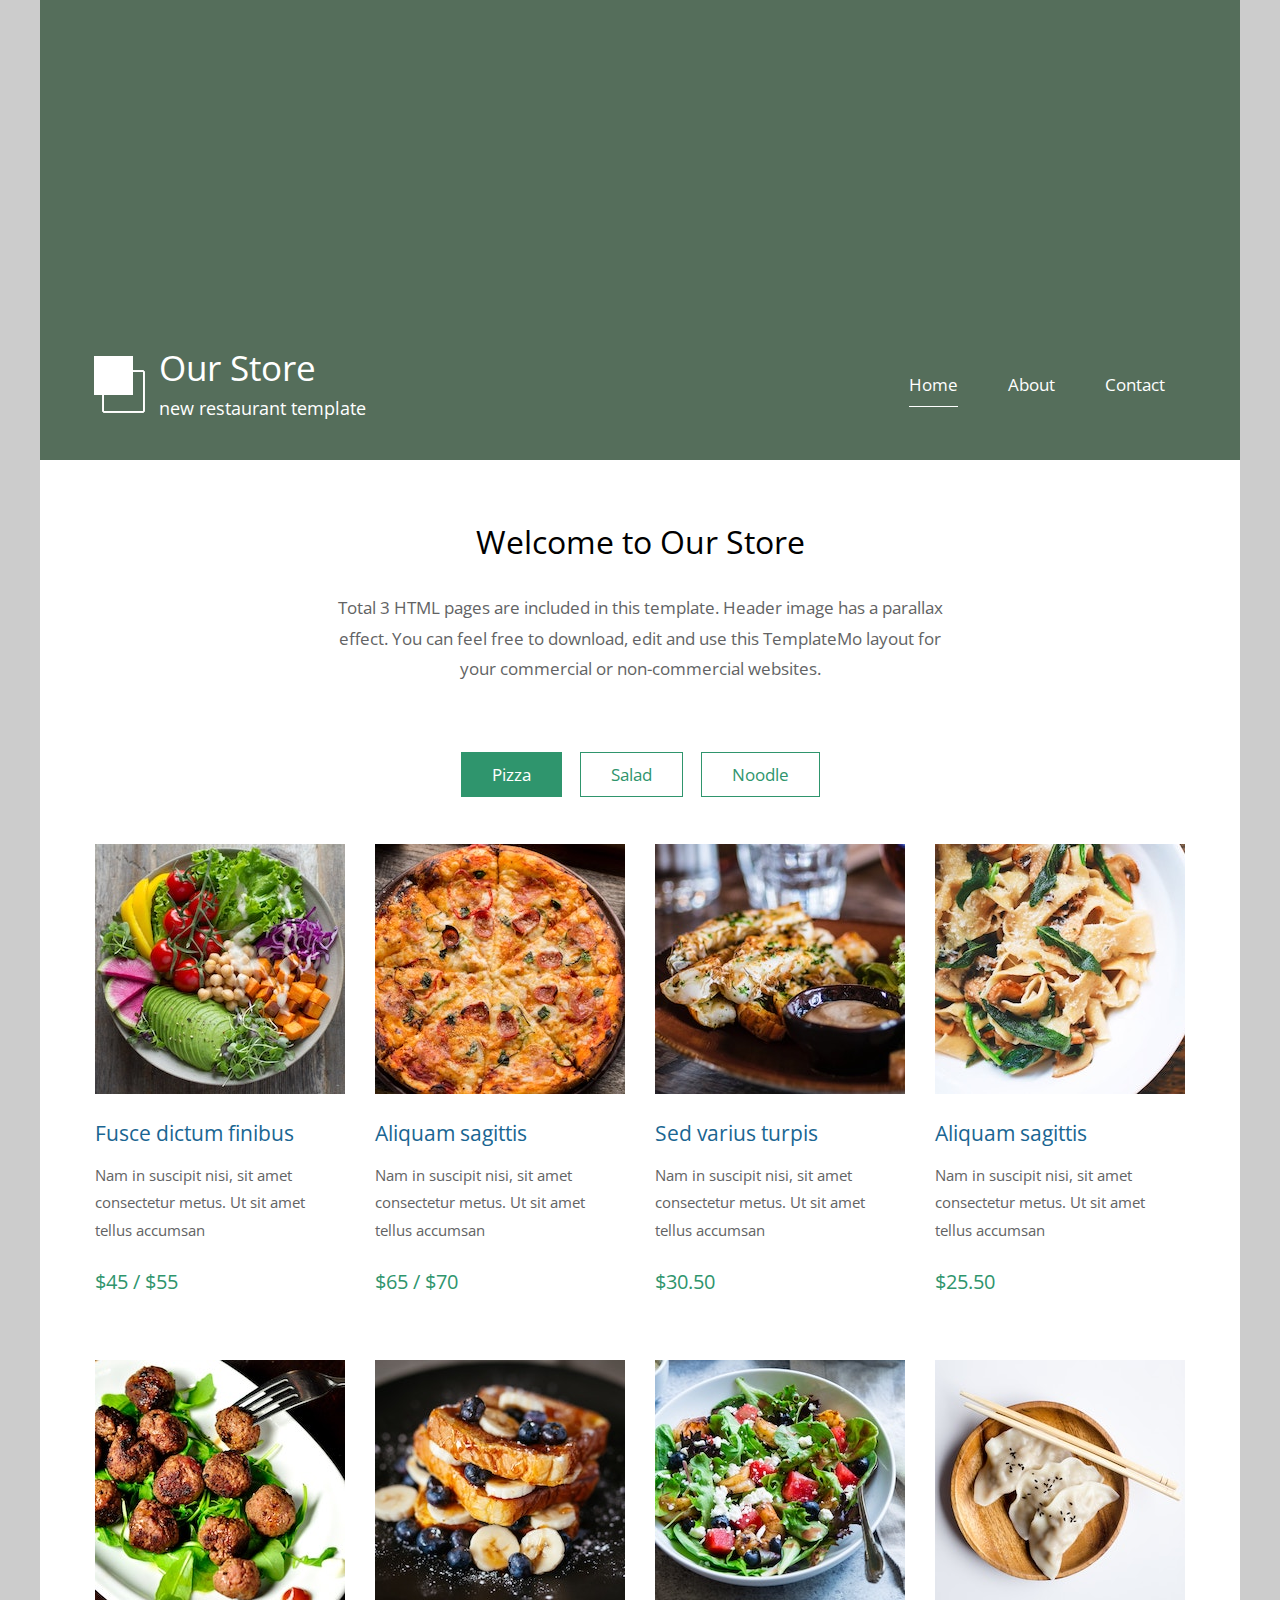
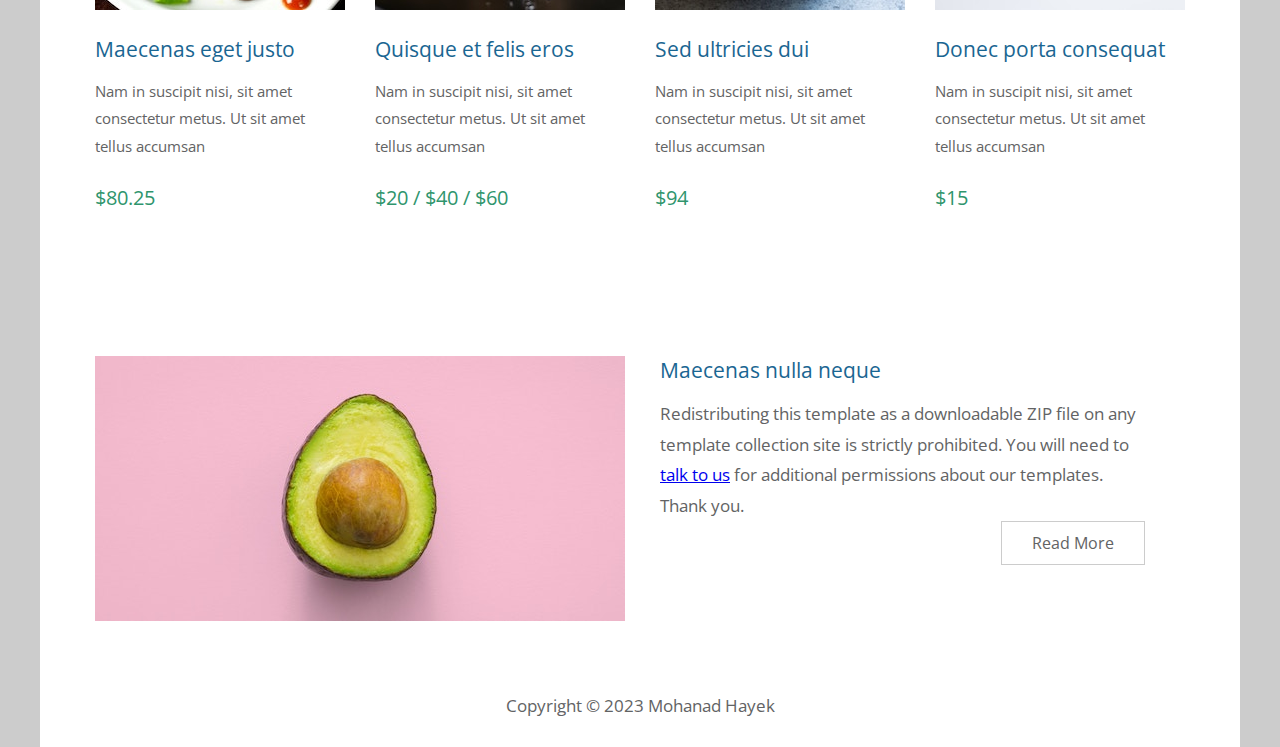
==== index.html @ 71a5a0a9 "first commit" ====
<!DOCTYPE html>
<html>

<head>
	<meta charset="UTF-8" />
    <meta name="viewport" content="width=device-width, initial-scale=1.0" />
    <meta http-equiv="X-UA-Compatible" content="ie=edge" />
    <title>Our Store Template</title>
    <link href="https://fonts.googleapis.com/css?family=Open+Sans:400" rel="stylesheet" />    
	<link href="css/style.css" rel="stylesheet" />
</head>
<!--
Mohanad Izz hayek
20192912
-->
<body> 

	<div class="container">
		<div class="placeholder">
			<div class="window" data-parallax="scroll" data-image-src="img/simple-house-01.jpg">
				<div class="header">
					<div class="contain header-inner">
						<div class="con cont">
							<img src="img/simple-house-logo.png" alt="Logo" class="site-logo" /> 
							<div class="text0">
								<h1 class="site-title">Our Store</h1>
								<h6 class="site-desc">new restaurant template</h6>	
							</div>
						</div>
						<nav class="con cont nav">
							<ul class="nav-ul">
								<li class="nav-li"><a href="index.html" class="nav-link active">Home</a></li>
								<li class="nav-li"><a href="about.html" class="nav-link">About</a></li>
								<li class="nav-li"><a href="contact.html" class="nav-link">Contact</a></li>
							</ul>
						</nav>	
					</div>
				</div>
			</div>
		</div>

		<main>
			<header class="contain welcome-section">
				<h2 class="cont centered title-section">Welcome to Our Store</h2>
				<p class="cont centered">Total 3 HTML pages are included in this template. Header image has a parallax effect. You can feel free to download, edit and use this TemplateMo layout for your commercial or non-commercial websites.</p>
			</header>
			
			<div class="paging-links">
				<nav>
					<ul>
						<li class="paging-item"><a href="#" class="paging-link active">Pizza</a></li>
						<li class="paging-item"><a href="#" class="paging-link">Salad</a></li>
						<li class="paging-item"><a href="#" class="paging-link">Noodle</a></li>
					</ul>
				</nav>
			</div>

			<!-- Gallery -->
			<div class="contain gallery">
				<!-- gallery page 1 -->
				<div id="gallery-page-pizza" class="gallery-page">
					<article class="sec3 sec4 smallsec6 cont gallery-item">
						<figure>
							<img src="img/gallery/01.jpg" alt="Image" class="image1 gallery-img" />
							<figcaption>
								<h4 class="gallery-title">Fusce dictum finibus</h4>
								<p class="gallery-description">Nam in suscipit nisi, sit amet consectetur metus. Ut sit amet tellus accumsan</p>
								<p class="gallery-price">$45 / $55</p>
							</figcaption>
						</figure>
					</article>
					<article class="sec3 sec4 smallsec6 cont gallery-item">
						<figure>
							<img src="img/gallery/02.jpg" alt="Image" class="image1 gallery-img" />
							<figcaption>
								<h4 class="gallery-title">Aliquam sagittis</h4>
								<p class="gallery-description">Nam in suscipit nisi, sit amet consectetur metus. Ut sit amet tellus accumsan</p>
								<p class="gallery-price">$65 / $70</p>
							</figcaption>
						</figure>
					</article>
					<article class="sec3 sec4 smallsec6 cont gallery-item">
						<figure>
							<img src="img/gallery/03.jpg" alt="Image" class="image1 gallery-img" />
							<figcaption>
								<h4 class="gallery-title">Sed varius turpis</h4>
								<p class="gallery-description">Nam in suscipit nisi, sit amet consectetur metus. Ut sit amet tellus accumsan</p>
								<p class="gallery-price">$30.50</p>
							</figcaption>
						</figure>
					</article>
					<article class="sec3 sec4 smallsec6 cont gallery-item">
						<figure>
							<img src="img/gallery/04.jpg" alt="Image" class="image1 gallery-img" />
							<figcaption>
								<h4 class="gallery-title">Aliquam sagittis</h4>
								<p class="gallery-description">Nam in suscipit nisi, sit amet consectetur metus. Ut sit amet tellus accumsan</p>
								<p class="gallery-price">$25.50</p>
							</figcaption>
						</figure>
					</article>
					<article class="sec3 sec4 smallsec6 cont gallery-item">
						<figure>
							<img src="img/gallery/05.jpg" alt="Image" class="image1 gallery-img" />
							<figcaption>
								<h4 class="gallery-title">Maecenas eget justo</h4>
								<p class="gallery-description">Nam in suscipit nisi, sit amet consectetur metus. Ut sit amet tellus accumsan</p>
								<p class="gallery-price">$80.25</p>
							</figcaption>
						</figure>
					</article>
					<article class="sec3 sec4 smallsec6 cont gallery-item">
						<figure>
							<img src="img/gallery/06.jpg" alt="Image" class="image1 gallery-img" />
							<figcaption>
								<h4 class="gallery-title">Quisque et felis eros</h4>
								<p class="gallery-description">Nam in suscipit nisi, sit amet consectetur metus. Ut sit amet tellus accumsan</p>
								<p class="gallery-price">$20 / $40 / $60</p>
							</figcaption>
						</figure>
					</article>
					<article class="sec3 sec4 smallsec6 cont gallery-item">
						<figure>
							<img src="img/gallery/07.jpg" alt="Image" class="image1 gallery-img" />
							<figcaption>
								<h4 class="gallery-title">Sed ultricies dui</h4>
								<p class="gallery-description">Nam in suscipit nisi, sit amet consectetur metus. Ut sit amet tellus accumsan</p>
								<p class="gallery-price">$94</p>
							</figcaption>
						</figure>
					</article>
					<article class="sec3 sec4 smallsec6 cont gallery-item">
						<figure>
							<img src="img/gallery/08.jpg" alt="Image" class="image1 gallery-img" />
							<figcaption>
								<h4 class="gallery-title">Donec porta consequat</h4>
								<p class="gallery-description">Nam in suscipit nisi, sit amet consectetur metus. Ut sit amet tellus accumsan</p>
								<p class="gallery-price">$15</p>
							</figcaption>
						</figure>
					</article>
				</div> <!-- gallery page 1 -->
				
				<!-- gallery page 2 -->
				<div id="gallery-page-salad" class="gallery-page hidden">
					<article class="sec3 sec4 smallsec6 cont gallery-item">
						<figure>
							<img src="img/gallery/04.jpg" alt="Image" class="image1 gallery-img" />
							<figcaption>
								<h4 class="gallery-title">Salad Menu One</h4>
								<p class="gallery-description">Proin eu velit egestas, viverra sapien eget, consequat nunc. Vestibulum tristique</p>
								<p class="gallery-price">$25</p>
							</figcaption>
						</figure>
					</article>
					<article class="sec3 sec4 smallsec6 cont gallery-item">
						<figure>
							<img src="img/gallery/03.jpg" alt="Image" class="image1 gallery-img" />
							<figcaption>
								<h4 class="gallery-title">Second Title Salad</h4>
								<p class="gallery-description">Proin eu velit egestas, viverra sapien eget, consequat nunc. Vestibulum tristique</p>
								<p class="gallery-price">$30</p>
							</figcaption>
						</figure>
					</article>
					<article class="sec3 sec4 smallsec6 cont gallery-item">
						<figure>
							<img src="img/gallery/05.jpg" alt="Image" class="image1 gallery-img" />
							<figcaption>
								<h4 class="gallery-title">Third Salad Item</h4>
								<p class="gallery-description">Proin eu velit egestas, viverra sapien eget, consequat nunc. Vestibulum tristique</p>
								<p class="gallery-price">$45</p>
							</figcaption>
						</figure>
					</article>
					<article class="sec3 sec4 smallsec6 cont gallery-item">
						<figure>
							<img src="img/gallery/01.jpg" alt="Image" class="image1 gallery-img" />
							<figcaption>
								<h4 class="gallery-title">Superior Salad</h4>
								<p class="gallery-description">Proin eu velit egestas, viverra sapien eget, consequat nunc. Vestibulum tristique</p>
								<p class="gallery-price">$50</p>
							</figcaption>
						</figure>
					</article>
					<article class="sec3 sec4 smallsec6 cont gallery-item">
						<figure>
							<img src="img/gallery/08.jpg" alt="Image" class="image1 gallery-img" />
							<figcaption>
								<h4 class="gallery-title">Sed ultricies dui</h4>
								<p class="gallery-description">Proin eu velit egestas, viverra sapien eget, consequat nunc. Vestibulum tristique</p>
								<p class="gallery-price">$55 / $60</p>
							</figcaption>
						</figure>
					</article>
					<article class="sec3 sec4 smallsec6 cont gallery-item">
						<figure>
							<img src="img/gallery/07.jpg" alt="Image" class="image1 gallery-img" />
							<figcaption>
								<h4 class="gallery-title">Maecenas eget justo</h4>
								<p class="gallery-description">Proin eu velit egestas, viverra sapien eget, consequat nunc. Vestibulum tristique</p>
								<p class="gallery-price">$75</p>
							</figcaption>
						</figure>
					</article>
				</div> <!-- gallery page 2 -->
				
				<!-- gallery page 3 -->
				<div id="gallery-page-noodle" class="gallery-page hidden">
					<article class="sec3 sec4 smallsec6 cont gallery-item">
						<figure>
							<img src="img/gallery/08.jpg" alt="Image" class="image1 gallery-img" />
							<figcaption>
								<h4 class="gallery-title">Noodle One</h4>
								<p class="gallery-description">Orci varius natoque penatibus et magnis dis parturient montes, nascetur ridiculus mus.</p>
								<p class="gallery-price">$12.50</p>
							</figcaption>
						</figure>
					</article>
					<article class="sec3 sec4 smallsec6 cont gallery-item">
						<figure>
							<img src="img/gallery/07.jpg" alt="Image" class="image1 gallery-img" />
							<figcaption>
								<h4 class="gallery-title">Noodle Second</h4>
								<p class="gallery-description">Orci varius natoque penatibus et magnis dis parturient montes, nascetur ridiculus mus.</p>
								<p class="gallery-price">$15.50</p>
							</figcaption>
						</figure>
					</article>
					<article class="sec3 sec4 smallsec6 cont gallery-item">
						<figure>
							<img src="img/gallery/06.jpg" alt="Image" class="image1 gallery-img" />
							<figcaption>
								<h4 class="gallery-title">Third Soft Noodle</h4>
								<p class="gallery-description">Orci varius natoque penatibus et magnis dis parturient montes, nascetur ridiculus mus.</p>
								<p class="gallery-price">$20.50</p>
							</figcaption>
						</figure>
					</article>
					<article class="sec3 sec4 smallsec6 cont gallery-item">
						<figure>
							<img src="img/gallery/05.jpg" alt="Image" class="image1 gallery-img" />
							<figcaption>
								<h4 class="gallery-title">Aliquam sagittis</h4>
								<p class="gallery-description">Orci varius natoque penatibus et magnis dis parturient montes, nascetur ridiculus mus.</p>
								<p class="gallery-price">$30.25</p>
							</figcaption>
						</figure>
					</article>
					<article class="sec3 sec4 smallsec6 cont gallery-item">
						<figure>
							<img src="img/gallery/04.jpg" alt="Image" class="image1 gallery-img" />
							<figcaption>
								<h4 class="gallery-title">Maecenas eget justo</h4>
								<p class="gallery-description">Orci varius natoque penatibus et magnis dis parturient montes, nascetur ridiculus mus.</p>
								<p class="gallery-price">$35.50</p>
							</figcaption>
						</figure>
					</article>
					<article class="sec3 sec4 smallsec6 cont gallery-item">
						<figure>
							<img src="img/gallery/03.jpg" alt="Image" class="image1 gallery-img" />
							<figcaption>
								<h4 class="gallery-title">Quisque et felis eros</h4>
								<p class="gallery-description">Orci varius natoque penatibus et magnis dis parturient montes, nascetur ridiculus mus.</p>
								<p class="gallery-price">$40.50</p>
							</figcaption>
						</figure>
					</article>

				</div> <!-- gallery page 3 -->
			</div>
			<div class="section0 contrainer">
				<div class="contain">
					<div class="con">
						<figure class="descfigure">
							<img src="img/img-01.jpg" alt="Image" class="image1" />
						</figure>
					</div>
					<div class="con">
						<div class="descbox"> 
							<h4 class="gallery-title">Maecenas nulla neque</h4>
							<p class="tm-mb-45">Redistributing this template as a downloadable ZIP file on any template collection site is strictly prohibited. You will need to <a rel="nofollow" href="https://templatemo.com/contact">talk to us</a> for additional permissions about our templates. Thank you.</p>
							<a href="about.html" class="button button-default r">Read More</a>
						</div>
					</div>
				</div>
			</div>
		</main>

		<footer class="footer centered">
			<p>Copyright &copy; 2023 Mohanad Hayek </p>
		</footer>
	</div>
</body>
</html>
---- css/style.css ----
ul,
nav,
body,
h1,
h2,
h4,
h6,
p,
figure {
  margin: 0;
  padding: 0;
}

a,
button {
  transition: all 0.3s ease;
}

html {
  box-sizing: border-box;
  -ms-overflow-style: scrollbar;
}

*,
*::before,
*::after {
  box-sizing: inherit;
}

.container {
  width: 100%;
  max-width: 1200px;
  margin-right: auto;
  margin-left: auto;
}

.contrainer,
.container2 {
  padding-left: 15px;
  padding-right: 15px;
}

.contain {
  display: -ms-flexbox;
  display: flex;
  -ms-flex-wrap: wrap;
  flex-wrap: wrap;
  margin-left: -15px;
  margin-right: -15px;
}

.sec3,
.sec5,
.sec6,
.sec4,
.cont {
  position: relative;
  width: 100%;
  padding-right: 15px;
  padding-left: 15px;
}

.cont {
  -ms-flex: 0 0 100%;
  flex: 0 0 100%;
  max-width: 100%;
}

@media (min-width: 576px) {
  .smallsec6 {
    -ms-flex: 0 0 50%;
    flex: 0 0 50%;
    max-width: 50%;
  }
}

@media (min-width: 768px) {
  .sec4 {
    -ms-flex: 0 0 33.333333%;
    flex: 0 0 33.333333%;
    max-width: 33.333333%;
  }

  .con {
    -ms-flex: 0 0 50%;
    flex: 0 0 50%;
    max-width: 50%;
  }
}

@media (min-width: 992px) {
  .sec3 {
    -ms-flex: 0 0 25%;
    flex: 0 0 25%;
    max-width: 25%;
  }

  .sec5 {
    -ms-flex: 0 0 33.333333%;
    flex: 0 0 33.333333%;
    max-width: 33.333333%;
  }

  .sec6 {
    -ms-flex: 0 0 50%;
    flex: 0 0 50%;
    max-width: 50%;
  }
}

/*
  primary: #2D99CC
  success: #319966
  danger: #993332
*/

.button {
  display: inline-block;
  font-size: 1rem;
  width: auto;
  padding: 10px 30px;
  text-decoration: none;
  cursor: pointer;
  border: 0;
}

.button-default {
  border: 1px solid #ccc;
  background-color: transparent;
  color: #626364;
}

.button-default:hover,
.button-default:focus {
  color: white;
  background-color: #98999a;
}

.button-primary {
  background-color: #2d99cc;
  color: white;
}

.button-primary:hover,
.button-primary:focus {
  background-color: #1b6f96;
}

.button-success {
  background-color: #319966;
  color: white;
}

.button-success:hover,
.button-success:focus {
  background-color: #1d6e46;
}

.button-danger {
  background-color: #993332;
  color: white;
}

.button-danger:hover,
.button-danger:focus {
  background-color: #752423;
}

.special {
  color: #319966;
}

.centered {
  text-align: center;
}

.hidden {
  display: none !important;
}

.image1 {
  max-width: 100%;
  height: auto;
}

body {
  font-family: "Open Sans", Arial, sans-serif;
  font-size: 17px;
  background-color: #ccc;
  overflow-x: hidden;
}

.container {
  background-color: white;
}

p,
address {
  color: #626364;
  line-height: 1.8;
}

/* Set width and height in JS */
.placeholder {
  width: 100%;
  min-height: 460px;
  background-color: #556e5b;
}

.placeholder-2 {
  width: 100%;
  min-height: 220px;
  background-color: #cfbea5;
  position: relative;
  z-index: 998;
}

.window {
  min-height: 460px;
  background: transparent;
  position: relative;
}

.window-2 {
  min-height: 220px;
  width: 100%;
  margin-left: auto;
  margin-right: auto;
  background: transparent;
  position: relative;
}

.header {
  position: absolute;
  bottom: 0;
  left: 0;
  width: 100%;
  color: white;
  z-index: 1000;
}

.header-inner {
  padding: 40px 50px;
}

@media (max-width: 991px) {
  .header-inner {
    padding: 30px 15px;
  }
}

.site-logo {
  display: inline-block;
  margin-right: 5px;
}

.text0 {
  display: inline-block;
}

.site-title {
  font-size: 2.2rem;
  font-weight: 400;
  margin-bottom: 5px;
}

.site-desc {
  font-size: 1.1rem;
  font-weight: 400;
}

.nav {
  text-align: right;
  margin-top: 30px;
}

.nav-ul {
  display: flex;
  justify-content: flex-end;
}

.nav-li {
  list-style: none;
  display: block;
  margin-bottom: 0;
  padding-right: 25px;
  padding-left: 25px;
}

@media (max-width: 991px) {
  .nav-li {
    padding-right: 15px;
    padding-left: 15px;
  }
}

.nav-link {
  color: white;
  text-decoration: none;
  padding-bottom: 10px;
}

.nav-link.active,
.nav-link:hover {
  border-bottom: 1px solid white;
}

.welcome-section {
  margin: 60px auto;
  max-width: 655px;
}

.title-section {
  font-size: 2rem;
  font-weight: 400;
  margin-bottom: 30px;
}

.gallery {
  margin-bottom: 80px;
}

.gallery-page {
  max-width: 280px;
  margin-left: auto;
  margin-right: auto;
  display: -ms-flexbox;
  display: flex;
  -ms-flex-wrap: wrap;
  flex-wrap: wrap;
}

.gallery-description {
  font-size: 0.95rem;
}

.section0,
.contrainer,
.container2 {
  margin-left: auto;
  margin-right: auto;
}

/* Small devices (landscape phones, 576px and up) */
@media (min-width: 576px) {
  .gallery-page {
    max-width: 560px;
  }
}

/* Medium devices (tablets, 768px and up) */
@media (min-width: 768px) {
  .gallery-page,
  .section0,
  .contrainer,
  .container2 {
    max-width: 840px;
  }
}

/* Large devices (desktops, 992px and up) */
@media (min-width: 992px) {
  .gallery-page,
  .section0 {
    max-width: 1120px;
  }

  .contrainer {
    max-width: 1120px;
  }

  .container2 {
    max-width: 900px;
  }
}

.gallery-item {
  max-width: 280px;
}

.gallery-img {
  margin-bottom: 20px;
}

.gallery-title {
  font-size: 1.3rem;
  font-weight: 400;
  color: #1a6692;
  margin-bottom: 15px;
}

.gallery-description {
  margin-bottom: 20px;
}

.gallery-price {
  font-size: 1.25rem;
  color: #2f956d;
  margin-bottom: 60px;
}

.paging-links {
  text-align: center;
  margin-bottom: 40px;
}

.paging-item {
  list-style: none;
  display: inline-block;
  border: 1px solid #2f956d;
  margin: 7px;
}

.paging-link {
  padding: 10px 30px;
  display: flex;
  align-items: center;
  justify-content: center;
  text-decoration: none;
  color: #2f956d;
  background-color: transparent;
}

.paging-link.active,
.paging-link:hover {
  background-color: #2f956d;
  color: white;
}

.descfigure {
  text-align: center;
}

.descbox {
  margin-left: auto;
  margin-right: auto;
}

.descbox {
  padding-left: 0;
  padding-right: 0;
  display: flex;
  flex-direction: column;
  margin-top: 30px;
  max-width: 530px;
}

@media (min-width: 768px) {
  .descbox {
    padding-left: 5px;
    padding-right: 40px;
    margin-top: 0;
  }
}

.r {
  align-self: flex-end;
}

.footer {
  padding: 25px 15px;
  margin-top: 40px;
}

.footer a {
  color: #626364;
  text-decoration: none;
}

.footer a:hover {
  color: #1a6692;
}

/* About */
.tm-persons {
  margin-bottom: 20px;
}

.p {
  display: flex;
  flex-direction: column;
  align-items: center;
  justify-content: center;
  margin-bottom: 60px;
}

@media (min-width: 420px) {
  .p {
    flex-direction: row;
  }
}

.p-description {
  padding-left: 20px;
  padding-right: 20px;
}

.p-name {
  font-size: 1.6rem;
  font-weight: 300;
  color: #09c;
  margin-bottom: 5px;
  margin-top: 15px;
}

@media (min-width: 420px) {
  .p-name {
    margin-top: 0;
  }
}

.p-title {
  color: #c39;
  margin-bottom: 20px;
}

.p-about {
  margin-bottom: 20px;
}

.social-link {
  color: #626364;
  display: inline-block;
  border-radius: 1px;
  background-color: transparent;
  font-size: 1.3rem;
  text-decoration: none;
  width: 40px;
  height: 40px;
  margin-right: 0;
  margin-bottom: 15px;
}

.social-link:hover {
  color: white;
  background-color: #626364;
}

.social-icon {
  display: flex;
  align-items: center;
  justify-content: center;
  width: 100%;
  height: 100%;
}

.feature {
  text-align: center;
  padding: 45px 20px;
}

.feature-icon {
  color: #9f9c9c;
  margin-bottom: 65px;
}

.feature-description {
  margin-bottom: 35px;
  font-size: 1rem;
}

.featured {
  margin-top: 35px;
}

.history {
  margin-top: 45px;
}

.history-inner {
  display: flex;
  align-items: center;
  justify-content: center;
  flex-direction: column;
}

.history-img {
  max-width: 100%;
}

@media (min-width: 768px) {
  .history-img {
    max-width: 50%;
  }

  .history-inner {
    flex-direction: row;
  }
}

.history-title {
  font-size: 1.6rem;
  font-weight: 300;
  color: #1a6692;
  margin-bottom: 30px;
}

.history-text {
  max-width: 480px;
  margin: 15px auto 0;
}

.history-description {
  margin-bottom: 40px;
}

@media (min-width: 768px) {
  .history-text {
    max-width: auto;
    margin: 0 auto 0 35px;
  }
}

/* Contact Page */
.tm-contact-form {
  max-width: 100%;
}

@media (min-width: 768px) {
  .tm-contact-form {
    max-width: 310px;
  }
}

.flexit {
  display: flex;
  flex-direction: column;
}

.button-right {
  align-self: flex-end;
}

.forms {
  margin-bottom: 30px;
}

.it {
  display: block;
  width: 100%;
  padding: 0.375rem 0.75rem;
  font-size: 1.1rem;
  font-weight: 400;
  line-height: 1.5;
  color: #626364;
  background-color: #fff;
  background-clip: padding-box;
  border: 1px solid #ced4da;
  border-right: 0;
  border-top: 0;
  border-left: 0;
  border-radius: 0;
  transition: border-color 0.15s ease-in-out, box-shadow 0.15s ease-in-out;
}

.it::-ms-expand {
  background-color: transparent;
  border: 0;
}

.it:focus {
  color: #495057;
  background-color: #fff;
  border-color: #80bdff;
  outline: 0;
  box-shadow: 0 0 0 0.2rem rgba(0, 123, 255, 0.25);
}

.it::-webkit-input-placeholder {
  color: #6c757d;
  opacity: 1;
}

.it::-moz-placeholder {
  color: #6c757d;
  opacity: 1;
}

.it:-ms-input-placeholder {
  color: #6c757d;
  opacity: 1;
}

.it::-ms-input-placeholder {
  color: #6c757d;
  opacity: 1;
}

.it::placeholder {
  color: #6c757d;
  opacity: 1;
}

.info-title {
  font-size: 1.6rem;
  font-weight: 300;
  margin-bottom: 30px;
}

address {
  font-style: normal;
  margin-bottom: 50px;
}

.address-box {
  max-width: 100%;
}

@media (min-width: 768px) {
  .address-box {
    max-width: 315px;
  }
}

.tm-contact-icon {
  display: inline-block;
  margin-right: 25px;
  color: #319966;
}

.contact-link {
  display: inline-block;
  color: #626364;
  margin-bottom: 25px;
  text-decoration: none;
}

.tm-contact-social {
  margin-top: 10px;
}

.map2 {
  max-width: 900px;
  height: 450px;
  width: 100%;
  margin-left: auto;
  margin-right: auto;
}

.map2 iframe {
  width: 100%;
  height: 100%;
}

.contact-section {
  padding-bottom: 30px;
}

.map {
  padding-top: 40px;
  padding-bottom: 40px;
}

.info {
  padding-top: 30px;
}

.faq {
  max-width: 650px;
  margin-left: auto;
  margin-right: auto;
}

.accordian {
  padding-top: 40px;
}

.accordion {
  font-size: 1.2rem;
  font-family: "Open Sans", Helevetica, Arial, sans-serif;
  color: #999;
  background-color: transparent;
  border: 1px solid #d0d0d0;
  margin-bottom: 17px;
  margin-top: 17px;
  cursor: pointer;
  padding: 10px 20px 6px;
  width: 100%;
  text-align: left;
  outline: none;
  transition: 0.4s;
}

.accordion.active,
.accordion:hover {
  color: #09c;
}

@keyframes changeIcon {
  0% {
    content: "\f0d9";
  }
  50% {
    color: white;
  }
  100% {
    content: "\f0d7";
  }
}

@keyframes changeIconBack {
  0% {
    content: "\f0d7";
  }
  50% {
    color: white;
  }
  100% {
    content: "\f0d9";
  }
}

.accordion:after {
  font-family: "Font Awesome 5 Free";
  font-weight: 900;
  animation: changeIconBack 0.3s linear;
  content: "\f0d9";
  font-size: 2rem;
  color: #999;
  float: right;
  margin-left: 5px;
}

.accordion.active:after {
  animation: changeIcon 0.3s linear;
  content: "\f0d7";
}

.panel {
  background-color: white;
  max-height: 0;
  overflow: hidden;
  transition: max-height 0.2s ease-out;
}

.panel p {
  padding: 5px 20px 30px;
}
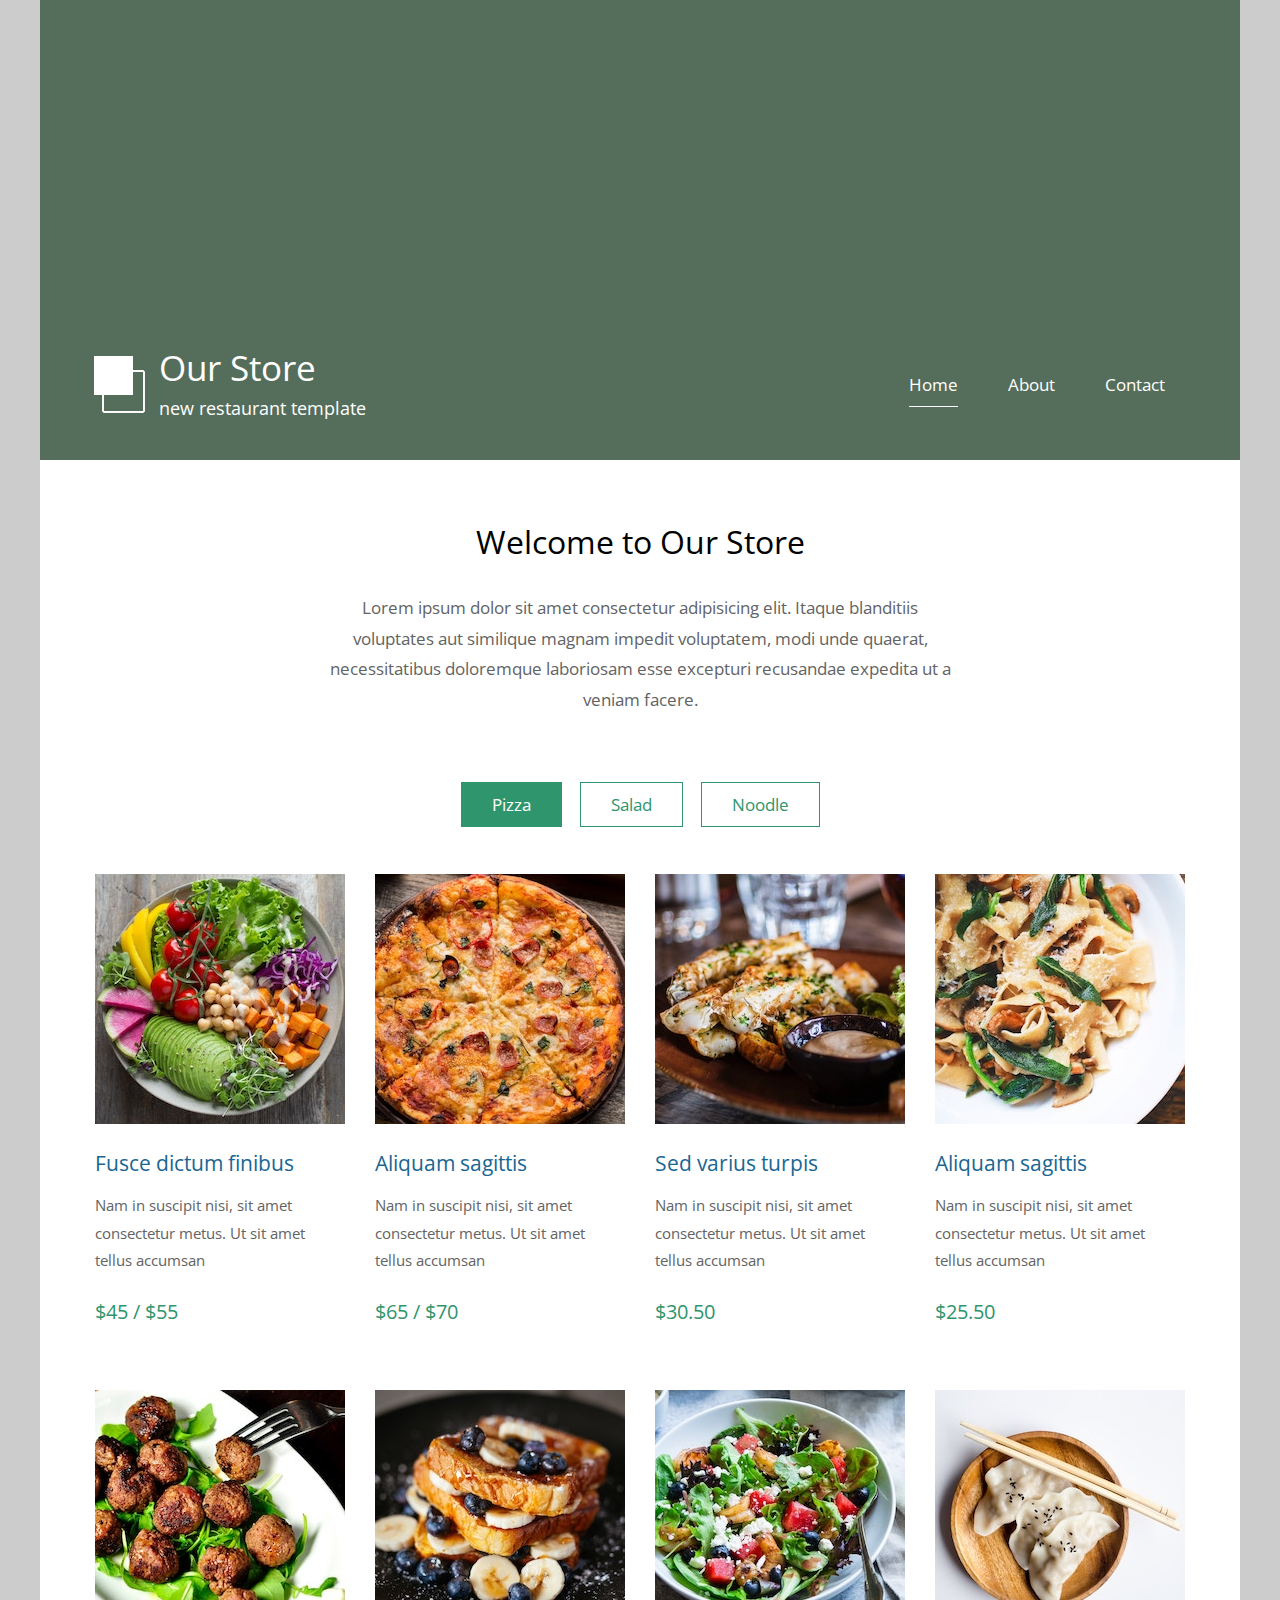
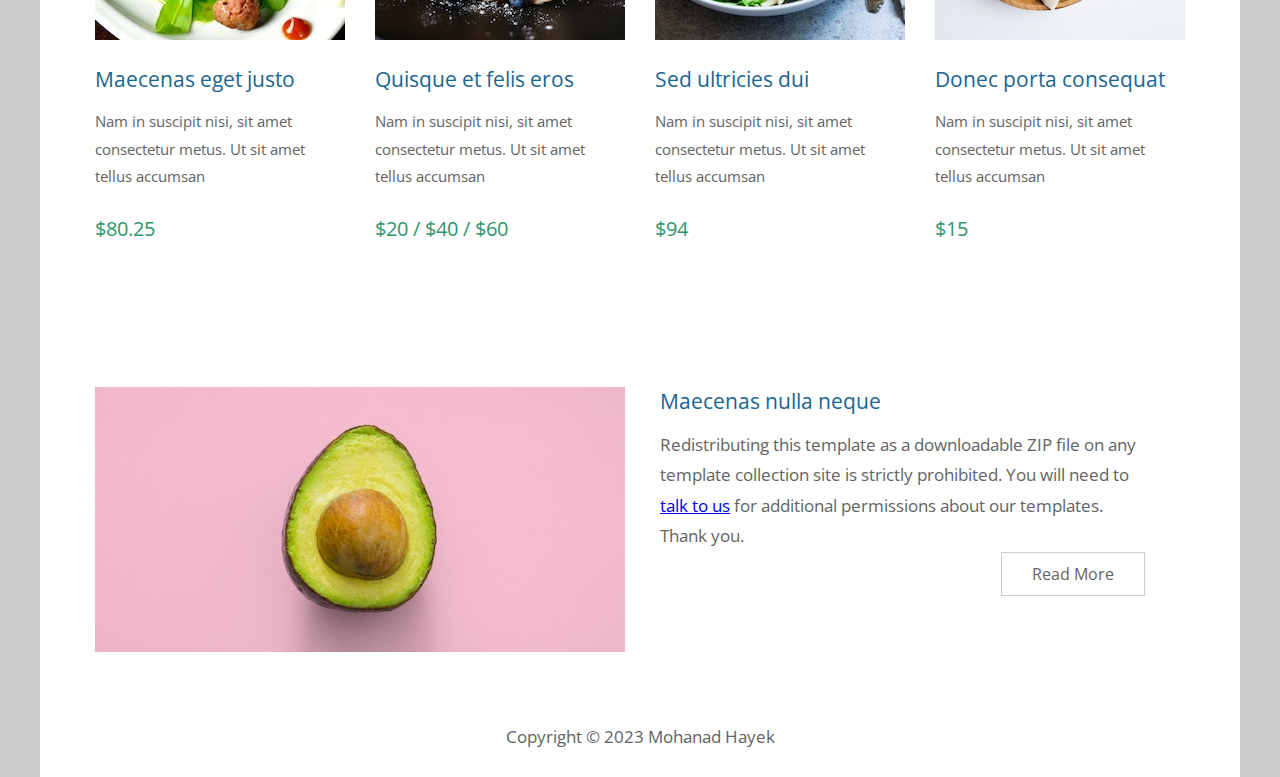
==== commit 6c9c8740: "second commit" ====
--- a/index.html
+++ b/index.html
@@ -1,296 +1,474 @@
 <!DOCTYPE html>
 <html>
-
-<head>
-	<meta charset="UTF-8" />
+  <head>
+    <meta charset="UTF-8" />
     <meta name="viewport" content="width=device-width, initial-scale=1.0" />
     <meta http-equiv="X-UA-Compatible" content="ie=edge" />
     <title>Our Store Template</title>
-    <link href="https://fonts.googleapis.com/css?family=Open+Sans:400" rel="stylesheet" />    
-	<link href="css/style.css" rel="stylesheet" />
-</head>
-<!--
+    <link
+      href="https://fonts.googleapis.com/css?family=Open+Sans:400"
+      rel="stylesheet"
+    />
+    <link href="css/style.css" rel="stylesheet" />
+  </head>
+  <!--
 Mohanad Izz hayek
 20192912
 -->
-<body> 
-
-	<div class="container">
-		<div class="placeholder">
-			<div class="window" data-parallax="scroll" data-image-src="img/simple-house-01.jpg">
-				<div class="header">
-					<div class="contain header-inner">
-						<div class="con cont">
-							<img src="img/simple-house-logo.png" alt="Logo" class="site-logo" /> 
-							<div class="text0">
-								<h1 class="site-title">Our Store</h1>
-								<h6 class="site-desc">new restaurant template</h6>	
-							</div>
-						</div>
-						<nav class="con cont nav">
-							<ul class="nav-ul">
-								<li class="nav-li"><a href="index.html" class="nav-link active">Home</a></li>
-								<li class="nav-li"><a href="about.html" class="nav-link">About</a></li>
-								<li class="nav-li"><a href="contact.html" class="nav-link">Contact</a></li>
-							</ul>
-						</nav>	
-					</div>
-				</div>
-			</div>
-		</div>
-
-		<main>
-			<header class="contain welcome-section">
-				<h2 class="cont centered title-section">Welcome to Our Store</h2>
-				<p class="cont centered">Total 3 HTML pages are included in this template. Header image has a parallax effect. You can feel free to download, edit and use this TemplateMo layout for your commercial or non-commercial websites.</p>
-			</header>
-			
-			<div class="paging-links">
-				<nav>
-					<ul>
-						<li class="paging-item"><a href="#" class="paging-link active">Pizza</a></li>
-						<li class="paging-item"><a href="#" class="paging-link">Salad</a></li>
-						<li class="paging-item"><a href="#" class="paging-link">Noodle</a></li>
-					</ul>
-				</nav>
-			</div>
-
-			<!-- Gallery -->
-			<div class="contain gallery">
-				<!-- gallery page 1 -->
-				<div id="gallery-page-pizza" class="gallery-page">
-					<article class="sec3 sec4 smallsec6 cont gallery-item">
-						<figure>
-							<img src="img/gallery/01.jpg" alt="Image" class="image1 gallery-img" />
-							<figcaption>
-								<h4 class="gallery-title">Fusce dictum finibus</h4>
-								<p class="gallery-description">Nam in suscipit nisi, sit amet consectetur metus. Ut sit amet tellus accumsan</p>
-								<p class="gallery-price">$45 / $55</p>
-							</figcaption>
-						</figure>
-					</article>
-					<article class="sec3 sec4 smallsec6 cont gallery-item">
-						<figure>
-							<img src="img/gallery/02.jpg" alt="Image" class="image1 gallery-img" />
-							<figcaption>
-								<h4 class="gallery-title">Aliquam sagittis</h4>
-								<p class="gallery-description">Nam in suscipit nisi, sit amet consectetur metus. Ut sit amet tellus accumsan</p>
-								<p class="gallery-price">$65 / $70</p>
-							</figcaption>
-						</figure>
-					</article>
-					<article class="sec3 sec4 smallsec6 cont gallery-item">
-						<figure>
-							<img src="img/gallery/03.jpg" alt="Image" class="image1 gallery-img" />
-							<figcaption>
-								<h4 class="gallery-title">Sed varius turpis</h4>
-								<p class="gallery-description">Nam in suscipit nisi, sit amet consectetur metus. Ut sit amet tellus accumsan</p>
-								<p class="gallery-price">$30.50</p>
-							</figcaption>
-						</figure>
-					</article>
-					<article class="sec3 sec4 smallsec6 cont gallery-item">
-						<figure>
-							<img src="img/gallery/04.jpg" alt="Image" class="image1 gallery-img" />
-							<figcaption>
-								<h4 class="gallery-title">Aliquam sagittis</h4>
-								<p class="gallery-description">Nam in suscipit nisi, sit amet consectetur metus. Ut sit amet tellus accumsan</p>
-								<p class="gallery-price">$25.50</p>
-							</figcaption>
-						</figure>
-					</article>
-					<article class="sec3 sec4 smallsec6 cont gallery-item">
-						<figure>
-							<img src="img/gallery/05.jpg" alt="Image" class="image1 gallery-img" />
-							<figcaption>
-								<h4 class="gallery-title">Maecenas eget justo</h4>
-								<p class="gallery-description">Nam in suscipit nisi, sit amet consectetur metus. Ut sit amet tellus accumsan</p>
-								<p class="gallery-price">$80.25</p>
-							</figcaption>
-						</figure>
-					</article>
-					<article class="sec3 sec4 smallsec6 cont gallery-item">
-						<figure>
-							<img src="img/gallery/06.jpg" alt="Image" class="image1 gallery-img" />
-							<figcaption>
-								<h4 class="gallery-title">Quisque et felis eros</h4>
-								<p class="gallery-description">Nam in suscipit nisi, sit amet consectetur metus. Ut sit amet tellus accumsan</p>
-								<p class="gallery-price">$20 / $40 / $60</p>
-							</figcaption>
-						</figure>
-					</article>
-					<article class="sec3 sec4 smallsec6 cont gallery-item">
-						<figure>
-							<img src="img/gallery/07.jpg" alt="Image" class="image1 gallery-img" />
-							<figcaption>
-								<h4 class="gallery-title">Sed ultricies dui</h4>
-								<p class="gallery-description">Nam in suscipit nisi, sit amet consectetur metus. Ut sit amet tellus accumsan</p>
-								<p class="gallery-price">$94</p>
-							</figcaption>
-						</figure>
-					</article>
-					<article class="sec3 sec4 smallsec6 cont gallery-item">
-						<figure>
-							<img src="img/gallery/08.jpg" alt="Image" class="image1 gallery-img" />
-							<figcaption>
-								<h4 class="gallery-title">Donec porta consequat</h4>
-								<p class="gallery-description">Nam in suscipit nisi, sit amet consectetur metus. Ut sit amet tellus accumsan</p>
-								<p class="gallery-price">$15</p>
-							</figcaption>
-						</figure>
-					</article>
-				</div> <!-- gallery page 1 -->
-				
-				<!-- gallery page 2 -->
-				<div id="gallery-page-salad" class="gallery-page hidden">
-					<article class="sec3 sec4 smallsec6 cont gallery-item">
-						<figure>
-							<img src="img/gallery/04.jpg" alt="Image" class="image1 gallery-img" />
-							<figcaption>
-								<h4 class="gallery-title">Salad Menu One</h4>
-								<p class="gallery-description">Proin eu velit egestas, viverra sapien eget, consequat nunc. Vestibulum tristique</p>
-								<p class="gallery-price">$25</p>
-							</figcaption>
-						</figure>
-					</article>
-					<article class="sec3 sec4 smallsec6 cont gallery-item">
-						<figure>
-							<img src="img/gallery/03.jpg" alt="Image" class="image1 gallery-img" />
-							<figcaption>
-								<h4 class="gallery-title">Second Title Salad</h4>
-								<p class="gallery-description">Proin eu velit egestas, viverra sapien eget, consequat nunc. Vestibulum tristique</p>
-								<p class="gallery-price">$30</p>
-							</figcaption>
-						</figure>
-					</article>
-					<article class="sec3 sec4 smallsec6 cont gallery-item">
-						<figure>
-							<img src="img/gallery/05.jpg" alt="Image" class="image1 gallery-img" />
-							<figcaption>
-								<h4 class="gallery-title">Third Salad Item</h4>
-								<p class="gallery-description">Proin eu velit egestas, viverra sapien eget, consequat nunc. Vestibulum tristique</p>
-								<p class="gallery-price">$45</p>
-							</figcaption>
-						</figure>
-					</article>
-					<article class="sec3 sec4 smallsec6 cont gallery-item">
-						<figure>
-							<img src="img/gallery/01.jpg" alt="Image" class="image1 gallery-img" />
-							<figcaption>
-								<h4 class="gallery-title">Superior Salad</h4>
-								<p class="gallery-description">Proin eu velit egestas, viverra sapien eget, consequat nunc. Vestibulum tristique</p>
-								<p class="gallery-price">$50</p>
-							</figcaption>
-						</figure>
-					</article>
-					<article class="sec3 sec4 smallsec6 cont gallery-item">
-						<figure>
-							<img src="img/gallery/08.jpg" alt="Image" class="image1 gallery-img" />
-							<figcaption>
-								<h4 class="gallery-title">Sed ultricies dui</h4>
-								<p class="gallery-description">Proin eu velit egestas, viverra sapien eget, consequat nunc. Vestibulum tristique</p>
-								<p class="gallery-price">$55 / $60</p>
-							</figcaption>
-						</figure>
-					</article>
-					<article class="sec3 sec4 smallsec6 cont gallery-item">
-						<figure>
-							<img src="img/gallery/07.jpg" alt="Image" class="image1 gallery-img" />
-							<figcaption>
-								<h4 class="gallery-title">Maecenas eget justo</h4>
-								<p class="gallery-description">Proin eu velit egestas, viverra sapien eget, consequat nunc. Vestibulum tristique</p>
-								<p class="gallery-price">$75</p>
-							</figcaption>
-						</figure>
-					</article>
-				</div> <!-- gallery page 2 -->
-				
-				<!-- gallery page 3 -->
-				<div id="gallery-page-noodle" class="gallery-page hidden">
-					<article class="sec3 sec4 smallsec6 cont gallery-item">
-						<figure>
-							<img src="img/gallery/08.jpg" alt="Image" class="image1 gallery-img" />
-							<figcaption>
-								<h4 class="gallery-title">Noodle One</h4>
-								<p class="gallery-description">Orci varius natoque penatibus et magnis dis parturient montes, nascetur ridiculus mus.</p>
-								<p class="gallery-price">$12.50</p>
-							</figcaption>
-						</figure>
-					</article>
-					<article class="sec3 sec4 smallsec6 cont gallery-item">
-						<figure>
-							<img src="img/gallery/07.jpg" alt="Image" class="image1 gallery-img" />
-							<figcaption>
-								<h4 class="gallery-title">Noodle Second</h4>
-								<p class="gallery-description">Orci varius natoque penatibus et magnis dis parturient montes, nascetur ridiculus mus.</p>
-								<p class="gallery-price">$15.50</p>
-							</figcaption>
-						</figure>
-					</article>
-					<article class="sec3 sec4 smallsec6 cont gallery-item">
-						<figure>
-							<img src="img/gallery/06.jpg" alt="Image" class="image1 gallery-img" />
-							<figcaption>
-								<h4 class="gallery-title">Third Soft Noodle</h4>
-								<p class="gallery-description">Orci varius natoque penatibus et magnis dis parturient montes, nascetur ridiculus mus.</p>
-								<p class="gallery-price">$20.50</p>
-							</figcaption>
-						</figure>
-					</article>
-					<article class="sec3 sec4 smallsec6 cont gallery-item">
-						<figure>
-							<img src="img/gallery/05.jpg" alt="Image" class="image1 gallery-img" />
-							<figcaption>
-								<h4 class="gallery-title">Aliquam sagittis</h4>
-								<p class="gallery-description">Orci varius natoque penatibus et magnis dis parturient montes, nascetur ridiculus mus.</p>
-								<p class="gallery-price">$30.25</p>
-							</figcaption>
-						</figure>
-					</article>
-					<article class="sec3 sec4 smallsec6 cont gallery-item">
-						<figure>
-							<img src="img/gallery/04.jpg" alt="Image" class="image1 gallery-img" />
-							<figcaption>
-								<h4 class="gallery-title">Maecenas eget justo</h4>
-								<p class="gallery-description">Orci varius natoque penatibus et magnis dis parturient montes, nascetur ridiculus mus.</p>
-								<p class="gallery-price">$35.50</p>
-							</figcaption>
-						</figure>
-					</article>
-					<article class="sec3 sec4 smallsec6 cont gallery-item">
-						<figure>
-							<img src="img/gallery/03.jpg" alt="Image" class="image1 gallery-img" />
-							<figcaption>
-								<h4 class="gallery-title">Quisque et felis eros</h4>
-								<p class="gallery-description">Orci varius natoque penatibus et magnis dis parturient montes, nascetur ridiculus mus.</p>
-								<p class="gallery-price">$40.50</p>
-							</figcaption>
-						</figure>
-					</article>
-
-				</div> <!-- gallery page 3 -->
-			</div>
-			<div class="section0 contrainer">
-				<div class="contain">
-					<div class="con">
-						<figure class="descfigure">
-							<img src="img/img-01.jpg" alt="Image" class="image1" />
-						</figure>
-					</div>
-					<div class="con">
-						<div class="descbox"> 
-							<h4 class="gallery-title">Maecenas nulla neque</h4>
-							<p class="tm-mb-45">Redistributing this template as a downloadable ZIP file on any template collection site is strictly prohibited. You will need to <a rel="nofollow" href="https://templatemo.com/contact">talk to us</a> for additional permissions about our templates. Thank you.</p>
-							<a href="about.html" class="button button-default r">Read More</a>
-						</div>
-					</div>
-				</div>
-			</div>
-		</main>
-
-		<footer class="footer centered">
-			<p>Copyright &copy; 2023 Mohanad Hayek </p>
-		</footer>
-	</div>
-</body>
+  <body>
+    <div class="container">
+      <div class="placeholder">
+        <div
+          class="window"
+          data-parallax="scroll"
+          data-image-src="img/simple-house-01.jpg"
+        >
+          <div class="header">
+            <div class="contain header-inner">
+              <div class="con cont">
+                <img
+                  src="img/simple-house-logo.png"
+                  alt="Logo"
+                  class="site-logo"
+                />
+                <div class="text0">
+                  <h1 class="site-title">Our Store</h1>
+                  <h6 class="site-desc">new restaurant template</h6>
+                </div>
+              </div>
+              <nav class="con cont nav">
+                <ul class="nav-ul">
+                  <li class="nav-li">
+                    <a href="index.html" class="nav-link active">Home</a>
+                  </li>
+                  <li class="nav-li">
+                    <a href="about.html" class="nav-link">About</a>
+                  </li>
+                  <li class="nav-li">
+                    <a href="contact.html" class="nav-link">Contact</a>
+                  </li>
+                </ul>
+              </nav>
+            </div>
+          </div>
+        </div>
+      </div>
+
+      <main>
+        <header class="contain welcome-section">
+          <h2 class="cont centered title-section">Welcome to Our Store</h2>
+          <p class="cont centered">
+            Lorem ipsum dolor sit amet consectetur adipisicing elit. Itaque
+            blanditiis voluptates aut similique magnam impedit voluptatem, modi
+            unde quaerat, necessitatibus doloremque laboriosam esse excepturi
+            recusandae expedita ut a veniam facere.
+          </p>
+        </header>
+
+        <div class="paging-links">
+          <nav>
+            <ul>
+              <li class="paging-item">
+                <a href="#" class="paging-link active">Pizza</a>
+              </li>
+              <li class="paging-item">
+                <a href="#" class="paging-link">Salad</a>
+              </li>
+              <li class="paging-item">
+                <a href="#" class="paging-link">Noodle</a>
+              </li>
+            </ul>
+          </nav>
+        </div>
+
+        <!-- Gallery -->
+        <div class="contain gallery">
+          <!-- gallery page 1 -->
+          <div id="gallery-page-pizza" class="gallery-page">
+            <article class="sec3 sec4 smallsec6 cont gallery-item">
+              <figure>
+                <img
+                  src="img/gallery/01.jpg"
+                  alt="Image"
+                  class="image1 gallery-img"
+                />
+                <figcaption>
+                  <h4 class="gallery-title">Fusce dictum finibus</h4>
+                  <p class="gallery-description">
+                    Nam in suscipit nisi, sit amet consectetur metus. Ut sit
+                    amet tellus accumsan
+                  </p>
+                  <p class="gallery-price">$45 / $55</p>
+                </figcaption>
+              </figure>
+            </article>
+            <article class="sec3 sec4 smallsec6 cont gallery-item">
+              <figure>
+                <img
+                  src="img/gallery/02.jpg"
+                  alt="Image"
+                  class="image1 gallery-img"
+                />
+                <figcaption>
+                  <h4 class="gallery-title">Aliquam sagittis</h4>
+                  <p class="gallery-description">
+                    Nam in suscipit nisi, sit amet consectetur metus. Ut sit
+                    amet tellus accumsan
+                  </p>
+                  <p class="gallery-price">$65 / $70</p>
+                </figcaption>
+              </figure>
+            </article>
+            <article class="sec3 sec4 smallsec6 cont gallery-item">
+              <figure>
+                <img
+                  src="img/gallery/03.jpg"
+                  alt="Image"
+                  class="image1 gallery-img"
+                />
+                <figcaption>
+                  <h4 class="gallery-title">Sed varius turpis</h4>
+                  <p class="gallery-description">
+                    Nam in suscipit nisi, sit amet consectetur metus. Ut sit
+                    amet tellus accumsan
+                  </p>
+                  <p class="gallery-price">$30.50</p>
+                </figcaption>
+              </figure>
+            </article>
+            <article class="sec3 sec4 smallsec6 cont gallery-item">
+              <figure>
+                <img
+                  src="img/gallery/04.jpg"
+                  alt="Image"
+                  class="image1 gallery-img"
+                />
+                <figcaption>
+                  <h4 class="gallery-title">Aliquam sagittis</h4>
+                  <p class="gallery-description">
+                    Nam in suscipit nisi, sit amet consectetur metus. Ut sit
+                    amet tellus accumsan
+                  </p>
+                  <p class="gallery-price">$25.50</p>
+                </figcaption>
+              </figure>
+            </article>
+            <article class="sec3 sec4 smallsec6 cont gallery-item">
+              <figure>
+                <img
+                  src="img/gallery/05.jpg"
+                  alt="Image"
+                  class="image1 gallery-img"
+                />
+                <figcaption>
+                  <h4 class="gallery-title">Maecenas eget justo</h4>
+                  <p class="gallery-description">
+                    Nam in suscipit nisi, sit amet consectetur metus. Ut sit
+                    amet tellus accumsan
+                  </p>
+                  <p class="gallery-price">$80.25</p>
+                </figcaption>
+              </figure>
+            </article>
+            <article class="sec3 sec4 smallsec6 cont gallery-item">
+              <figure>
+                <img
+                  src="img/gallery/06.jpg"
+                  alt="Image"
+                  class="image1 gallery-img"
+                />
+                <figcaption>
+                  <h4 class="gallery-title">Quisque et felis eros</h4>
+                  <p class="gallery-description">
+                    Nam in suscipit nisi, sit amet consectetur metus. Ut sit
+                    amet tellus accumsan
+                  </p>
+                  <p class="gallery-price">$20 / $40 / $60</p>
+                </figcaption>
+              </figure>
+            </article>
+            <article class="sec3 sec4 smallsec6 cont gallery-item">
+              <figure>
+                <img
+                  src="img/gallery/07.jpg"
+                  alt="Image"
+                  class="image1 gallery-img"
+                />
+                <figcaption>
+                  <h4 class="gallery-title">Sed ultricies dui</h4>
+                  <p class="gallery-description">
+                    Nam in suscipit nisi, sit amet consectetur metus. Ut sit
+                    amet tellus accumsan
+                  </p>
+                  <p class="gallery-price">$94</p>
+                </figcaption>
+              </figure>
+            </article>
+            <article class="sec3 sec4 smallsec6 cont gallery-item">
+              <figure>
+                <img
+                  src="img/gallery/08.jpg"
+                  alt="Image"
+                  class="image1 gallery-img"
+                />
+                <figcaption>
+                  <h4 class="gallery-title">Donec porta consequat</h4>
+                  <p class="gallery-description">
+                    Nam in suscipit nisi, sit amet consectetur metus. Ut sit
+                    amet tellus accumsan
+                  </p>
+                  <p class="gallery-price">$15</p>
+                </figcaption>
+              </figure>
+            </article>
+          </div>
+          <!-- gallery page 1 -->
+
+          <!-- gallery page 2 -->
+          <div id="gallery-page-salad" class="gallery-page hidden">
+            <article class="sec3 sec4 smallsec6 cont gallery-item">
+              <figure>
+                <img
+                  src="img/gallery/04.jpg"
+                  alt="Image"
+                  class="image1 gallery-img"
+                />
+                <figcaption>
+                  <h4 class="gallery-title">Salad Menu One</h4>
+                  <p class="gallery-description">
+                    Proin eu velit egestas, viverra sapien eget, consequat nunc.
+                    Vestibulum tristique
+                  </p>
+                  <p class="gallery-price">$25</p>
+                </figcaption>
+              </figure>
+            </article>
+            <article class="sec3 sec4 smallsec6 cont gallery-item">
+              <figure>
+                <img
+                  src="img/gallery/03.jpg"
+                  alt="Image"
+                  class="image1 gallery-img"
+                />
+                <figcaption>
+                  <h4 class="gallery-title">Second Title Salad</h4>
+                  <p class="gallery-description">
+                    Proin eu velit egestas, viverra sapien eget, consequat nunc.
+                    Vestibulum tristique
+                  </p>
+                  <p class="gallery-price">$30</p>
+                </figcaption>
+              </figure>
+            </article>
+            <article class="sec3 sec4 smallsec6 cont gallery-item">
+              <figure>
+                <img
+                  src="img/gallery/05.jpg"
+                  alt="Image"
+                  class="image1 gallery-img"
+                />
+                <figcaption>
+                  <h4 class="gallery-title">Third Salad Item</h4>
+                  <p class="gallery-description">
+                    Proin eu velit egestas, viverra sapien eget, consequat nunc.
+                    Vestibulum tristique
+                  </p>
+                  <p class="gallery-price">$45</p>
+                </figcaption>
+              </figure>
+            </article>
+            <article class="sec3 sec4 smallsec6 cont gallery-item">
+              <figure>
+                <img
+                  src="img/gallery/01.jpg"
+                  alt="Image"
+                  class="image1 gallery-img"
+                />
+                <figcaption>
+                  <h4 class="gallery-title">Superior Salad</h4>
+                  <p class="gallery-description">
+                    Proin eu velit egestas, viverra sapien eget, consequat nunc.
+                    Vestibulum tristique
+                  </p>
+                  <p class="gallery-price">$50</p>
+                </figcaption>
+              </figure>
+            </article>
+            <article class="sec3 sec4 smallsec6 cont gallery-item">
+              <figure>
+                <img
+                  src="img/gallery/08.jpg"
+                  alt="Image"
+                  class="image1 gallery-img"
+                />
+                <figcaption>
+                  <h4 class="gallery-title">Sed ultricies dui</h4>
+                  <p class="gallery-description">
+                    Proin eu velit egestas, viverra sapien eget, consequat nunc.
+                    Vestibulum tristique
+                  </p>
+                  <p class="gallery-price">$55 / $60</p>
+                </figcaption>
+              </figure>
+            </article>
+            <article class="sec3 sec4 smallsec6 cont gallery-item">
+              <figure>
+                <img
+                  src="img/gallery/07.jpg"
+                  alt="Image"
+                  class="image1 gallery-img"
+                />
+                <figcaption>
+                  <h4 class="gallery-title">Maecenas eget justo</h4>
+                  <p class="gallery-description">
+                    Proin eu velit egestas, viverra sapien eget, consequat nunc.
+                    Vestibulum tristique
+                  </p>
+                  <p class="gallery-price">$75</p>
+                </figcaption>
+              </figure>
+            </article>
+          </div>
+          <!-- gallery page 2 -->
+
+          <!-- gallery page 3 -->
+          <div id="gallery-page-noodle" class="gallery-page hidden">
+            <article class="sec3 sec4 smallsec6 cont gallery-item">
+              <figure>
+                <img
+                  src="img/gallery/08.jpg"
+                  alt="Image"
+                  class="image1 gallery-img"
+                />
+                <figcaption>
+                  <h4 class="gallery-title">Noodle One</h4>
+                  <p class="gallery-description">
+                    Orci varius natoque penatibus et magnis dis parturient
+                    montes, nascetur ridiculus mus.
+                  </p>
+                  <p class="gallery-price">$12.50</p>
+                </figcaption>
+              </figure>
+            </article>
+            <article class="sec3 sec4 smallsec6 cont gallery-item">
+              <figure>
+                <img
+                  src="img/gallery/07.jpg"
+                  alt="Image"
+                  class="image1 gallery-img"
+                />
+                <figcaption>
+                  <h4 class="gallery-title">Noodle Second</h4>
+                  <p class="gallery-description">
+                    Orci varius natoque penatibus et magnis dis parturient
+                    montes, nascetur ridiculus mus.
+                  </p>
+                  <p class="gallery-price">$15.50</p>
+                </figcaption>
+              </figure>
+            </article>
+            <article class="sec3 sec4 smallsec6 cont gallery-item">
+              <figure>
+                <img
+                  src="img/gallery/06.jpg"
+                  alt="Image"
+                  class="image1 gallery-img"
+                />
+                <figcaption>
+                  <h4 class="gallery-title">Third Soft Noodle</h4>
+                  <p class="gallery-description">
+                    Orci varius natoque penatibus et magnis dis parturient
+                    montes, nascetur ridiculus mus.
+                  </p>
+                  <p class="gallery-price">$20.50</p>
+                </figcaption>
+              </figure>
+            </article>
+            <article class="sec3 sec4 smallsec6 cont gallery-item">
+              <figure>
+                <img
+                  src="img/gallery/05.jpg"
+                  alt="Image"
+                  class="image1 gallery-img"
+                />
+                <figcaption>
+                  <h4 class="gallery-title">Aliquam sagittis</h4>
+                  <p class="gallery-description">
+                    Orci varius natoque penatibus et magnis dis parturient
+                    montes, nascetur ridiculus mus.
+                  </p>
+                  <p class="gallery-price">$30.25</p>
+                </figcaption>
+              </figure>
+            </article>
+            <article class="sec3 sec4 smallsec6 cont gallery-item">
+              <figure>
+                <img
+                  src="img/gallery/04.jpg"
+                  alt="Image"
+                  class="image1 gallery-img"
+                />
+                <figcaption>
+                  <h4 class="gallery-title">Maecenas eget justo</h4>
+                  <p class="gallery-description">
+                    Orci varius natoque penatibus et magnis dis parturient
+                    montes, nascetur ridiculus mus.
+                  </p>
+                  <p class="gallery-price">$35.50</p>
+                </figcaption>
+              </figure>
+            </article>
+            <article class="sec3 sec4 smallsec6 cont gallery-item">
+              <figure>
+                <img
+                  src="img/gallery/03.jpg"
+                  alt="Image"
+                  class="image1 gallery-img"
+                />
+                <figcaption>
+                  <h4 class="gallery-title">Quisque et felis eros</h4>
+                  <p class="gallery-description">
+                    Orci varius natoque penatibus et magnis dis parturient
+                    montes, nascetur ridiculus mus.
+                  </p>
+                  <p class="gallery-price">$40.50</p>
+                </figcaption>
+              </figure>
+            </article>
+          </div>
+          <!-- gallery page 3 -->
+        </div>
+        <div class="section0 contrainer">
+          <div class="contain">
+            <div class="con">
+              <figure class="descfigure">
+                <img src="img/img-01.jpg" alt="Image" class="image1" />
+              </figure>
+            </div>
+            <div class="con">
+              <div class="descbox">
+                <h4 class="gallery-title">Maecenas nulla neque</h4>
+                <p class="tm-mb-45">
+                  Redistributing this template as a downloadable ZIP file on any
+                  template collection site is strictly prohibited. You will need
+                  to
+                  <a rel="nofollow" href="https://    .com/contact"
+                    >talk to us</a
+                  >
+                  for additional permissions about our templates. Thank you.
+                </p>
+                <a href="about.html" class="button button-default r"
+                  >Read More</a
+                >
+              </div>
+            </div>
+          </div>
+        </div>
+      </main>
+
+      <footer class="footer centered">
+        <p>Copyright &copy; 2023 Mohanad Hayek</p>
+      </footer>
+    </div>
+  </body>
 </html>
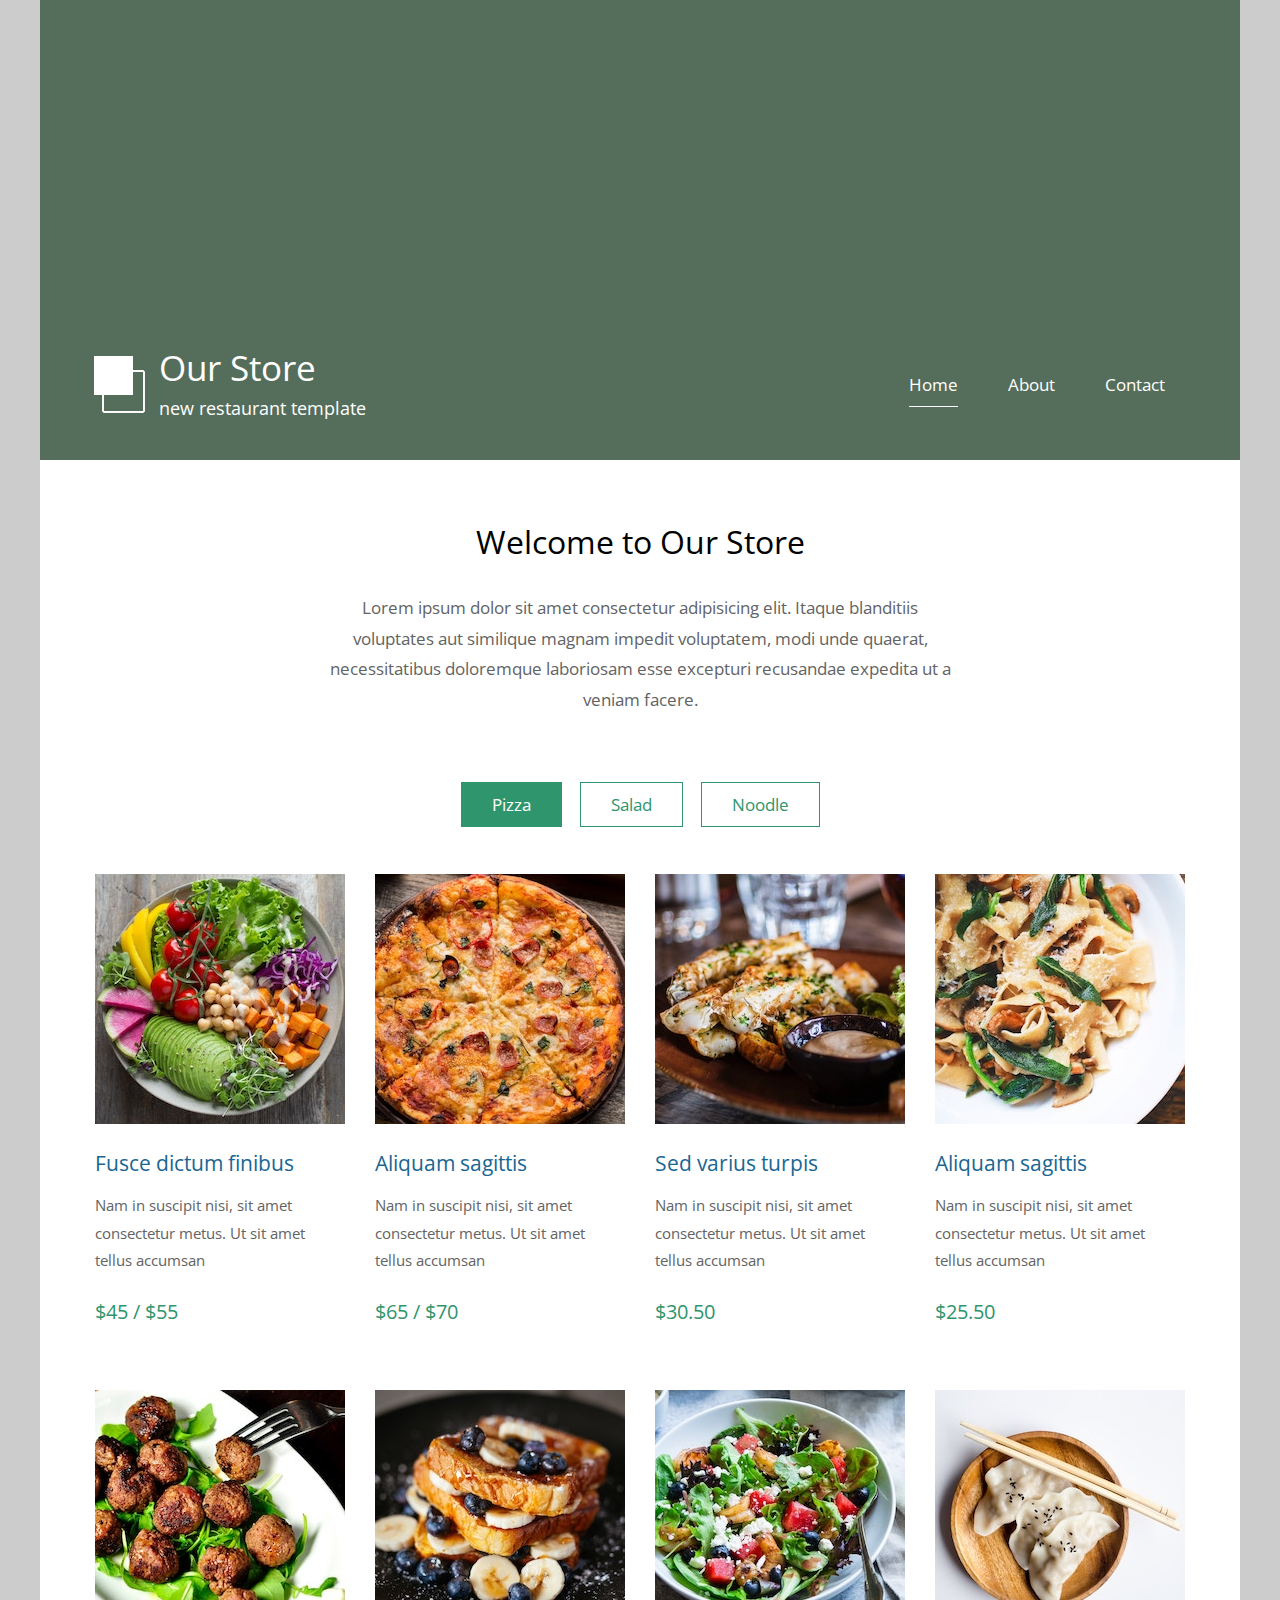
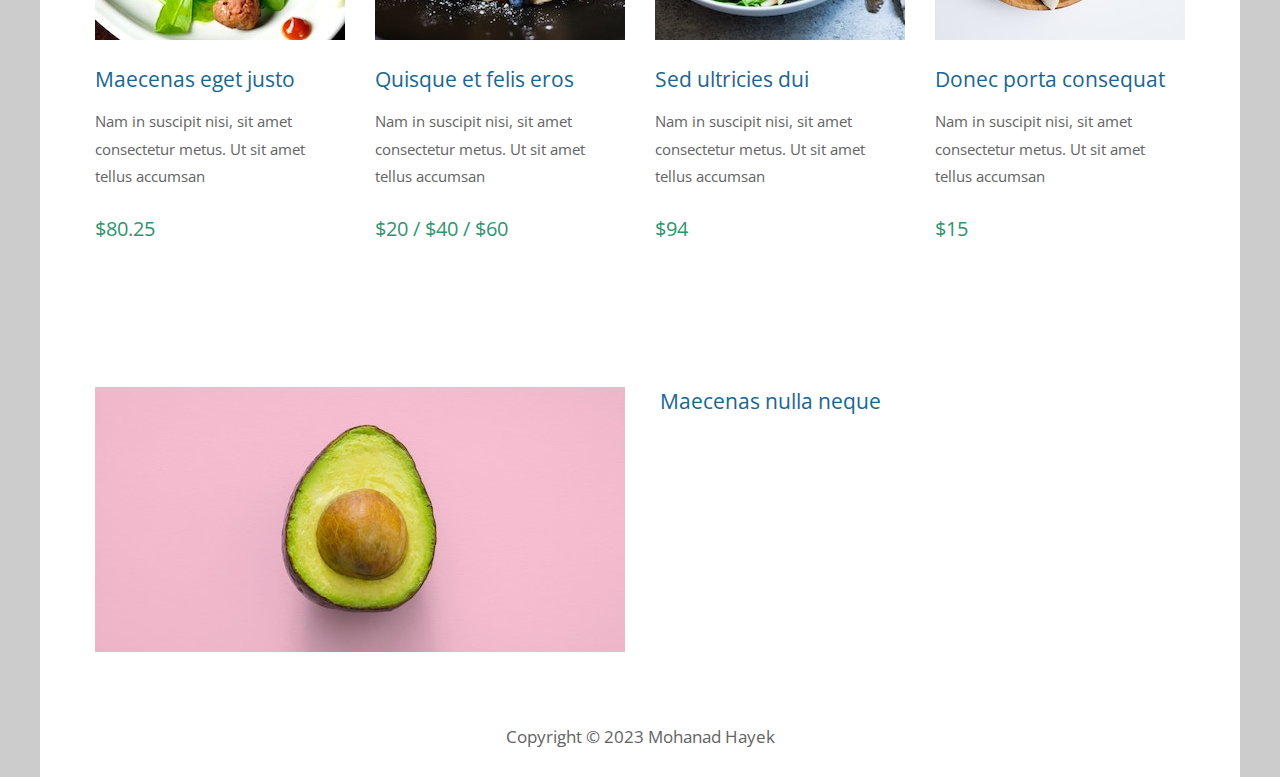
==== commit f58c9ee8: "edit" ====
--- a/index.html
+++ b/index.html
@@ -448,18 +448,6 @@
             <div class="con">
               <div class="descbox">
                 <h4 class="gallery-title">Maecenas nulla neque</h4>
-                <p class="tm-mb-45">
-                  Redistributing this template as a downloadable ZIP file on any
-                  template collection site is strictly prohibited. You will need
-                  to
-                  <a rel="nofollow" href="https://    .com/contact"
-                    >talk to us</a
-                  >
-                  for additional permissions about our templates. Thank you.
-                </p>
-                <a href="about.html" class="button button-default r"
-                  >Read More</a
-                >
               </div>
             </div>
           </div>
